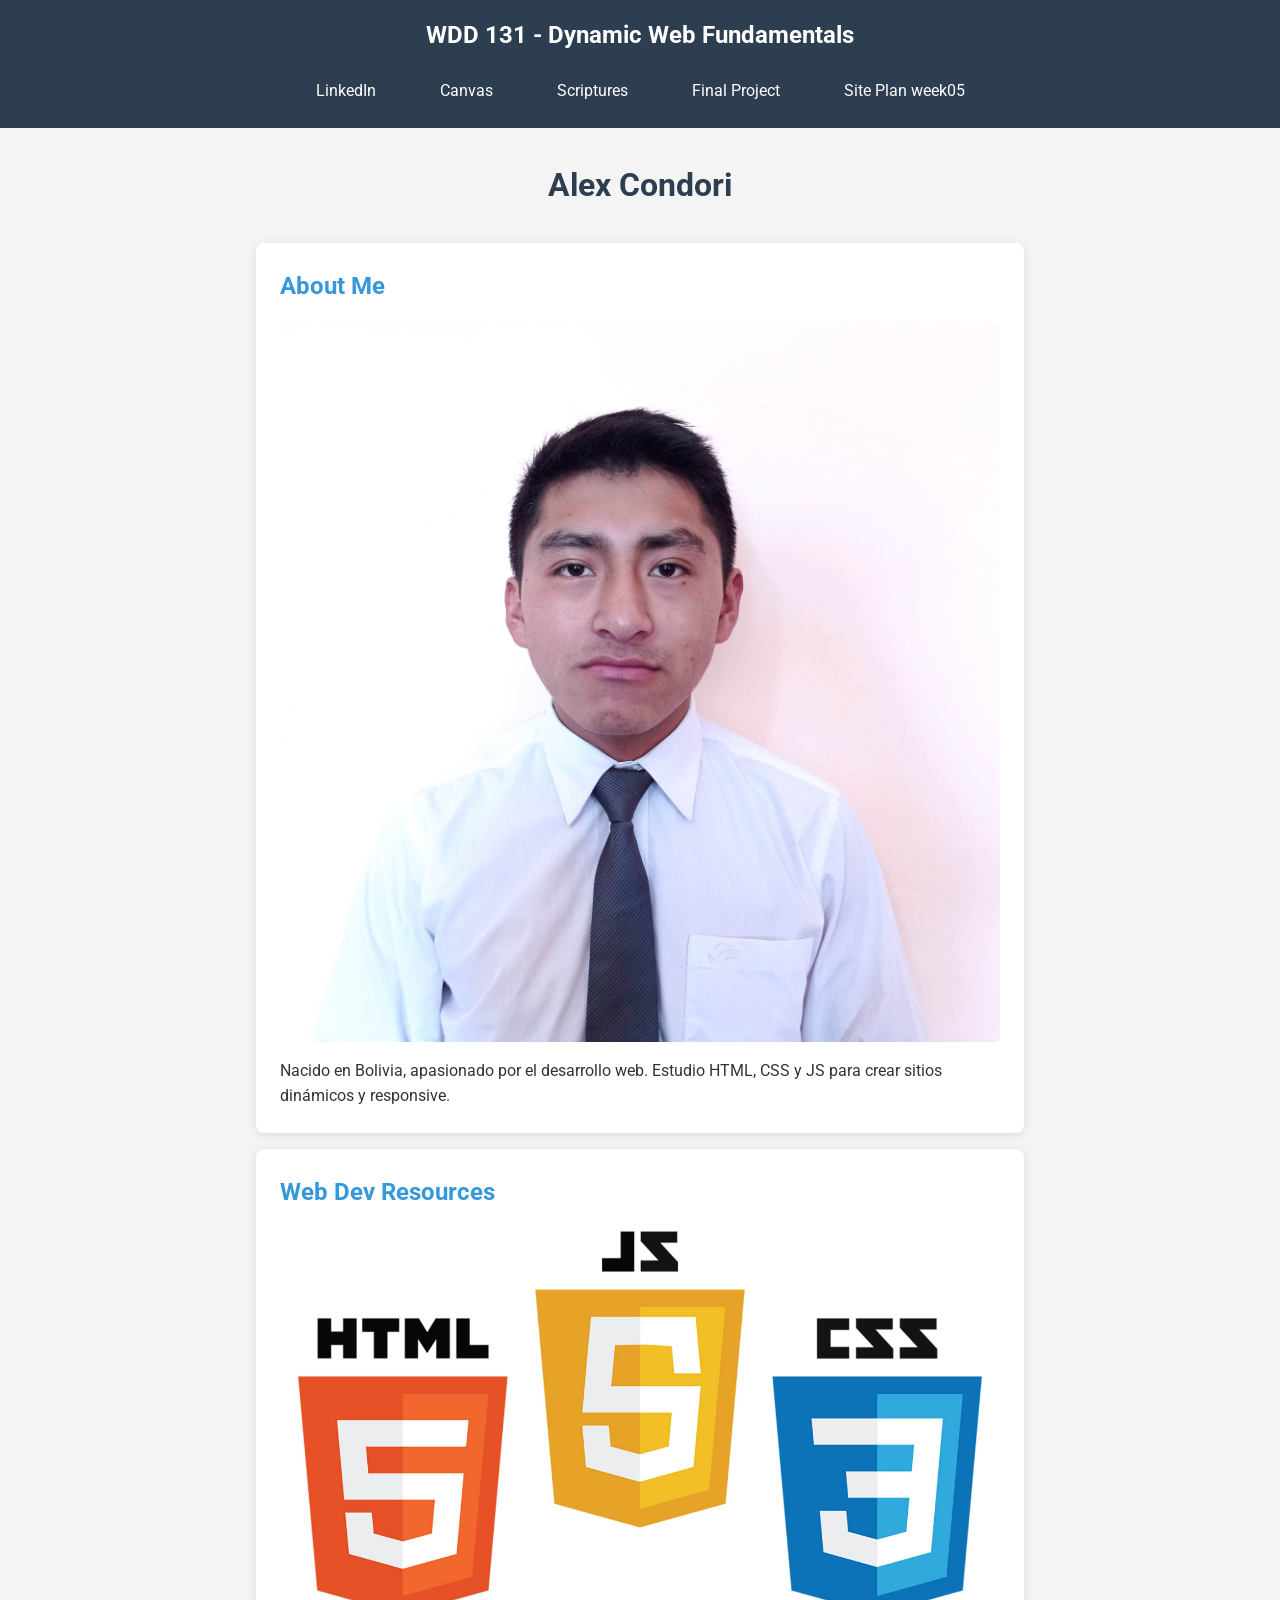
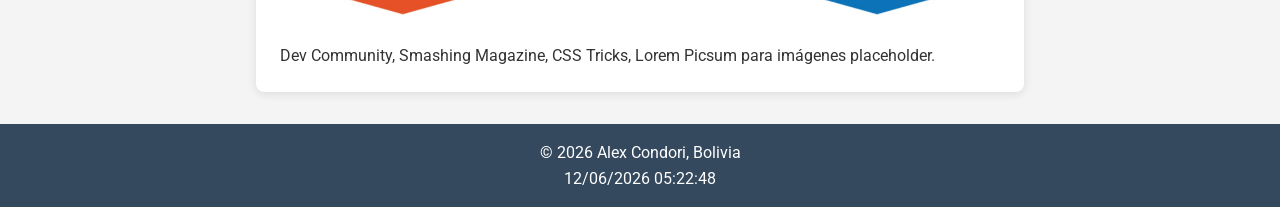
==== index.html @ 4abb844c "siteplan" ====
<!DOCTYPE html>
<html lang="en">
<head>
    <meta charset="UTF-8">
    <meta name="viewport" content="width=device-width, initial-scale=1.0">
    <title>WDD 131 - Dynamic Web Fundamentals - Alex Condori</title>
    <meta name="description" content="WDD 131 - Dynamic Web Fundamentals Alex Condori. HTML, CSS, JavaScript, responsive design, web development fundamentals.">
    <meta name="author" content="Alex Condori">
    <link rel="stylesheet" href="styles/base.css">
    <link rel="preconnect" href="https://fonts.googleapis.com">
    <link rel="preconnect" href="https://fonts.gstatic.com" crossorigin>
    <link href="https://fonts.googleapis.com/css2?family=Roboto:wght@400;700&display=swap" rel="stylesheet">
    <script src="scripts/getdates.js" defer></script>
</head>
<body>
    <header>
        <span id="course-title">WDD 131 - Dynamic Web Fundamentals</span>
        <nav>
            <a href="https://www.linkedin.com/in/alexcondori" target="_blank">LinkedIn</a>
            <a href="https://byupw.instructure.com/" target="_blank">Canvas</a>
            <a href="https://www.churchofjesuschrist.org/study/scriptures/bofm/hel/10?lang=spa" target="_blank">Scriptures</a>
            <a href="week5/filtered-temples.html">Final Project</a>
            <a href="project/siteplan.html">Site Plan week05</a> 
        </nav>  
    </header>

    <main>
        <h1>Alex Condori</h1>

        <section class="card">
            <h2>About Me</h2>
            <img src="images/about.jpg" alt="Foto personal de Alex Condori" loading="lazy" width="300" height="200">
            <p>Nacido en Bolivia, apasionado por el desarrollo web. Estudio HTML, CSS y JS para crear sitios dinámicos y responsive.</p>
        </section>

        <section class="card">
            <h2>Web Dev Resources</h2>
            <img src="images/resources.jpg" alt="Herramientas de desarrollo web" loading="lazy" width="300" height="200">
            <p>Dev Community, Smashing Magazine, CSS Tricks, Lorem Picsum para imágenes placeholder.</p>
        </section>
    </main>

    <footer>
        <p>&copy; <span id="currentyear"></span> Alex Condori, Bolivia</p>
        <p id="lastModified"></p>
    </footer>
</body>
</html>
---- styles/base.css ----
* { margin: 0; padding: 0; box-sizing: border-box; }
body { font-family: 'Roboto', sans-serif; line-height: 1.6; color: #333; background: #f4f4f4; }

header { background: #2c3e50; color: white; text-align: center; padding: 1rem; }
#course-title { display: block; font-size: 1.5rem; font-weight: 700; margin-bottom: 1rem; }
nav { display: flex; justify-content: center; gap: 2rem; }
nav a { color: white; text-decoration: none; padding: 0.5rem 1rem; border-radius: 5px; transition: background 0.3s; }
nav a:hover { background: #3498db; }

main { max-width: 800px; margin: 2rem auto; padding: 0 1rem; }
h1 { text-align: center; margin-bottom: 2rem; color: #2c3e50; }
.card { background: white; margin-bottom: 1rem; padding: 1.5rem; border-radius: 8px; box-shadow: 0 2px 10px rgba(0,0,0,0.1); display: grid; gap: 1rem; }
.card h2 { color: #3498db; }
.card img { width: 100%; height: auto; border-radius: 5px; }

footer { background: #34495e; color: white; text-align: center; padding: 1rem; margin-top: 2rem; }

@media (max-width: 600px) { nav { flex-direction: column; gap: 1rem; } }
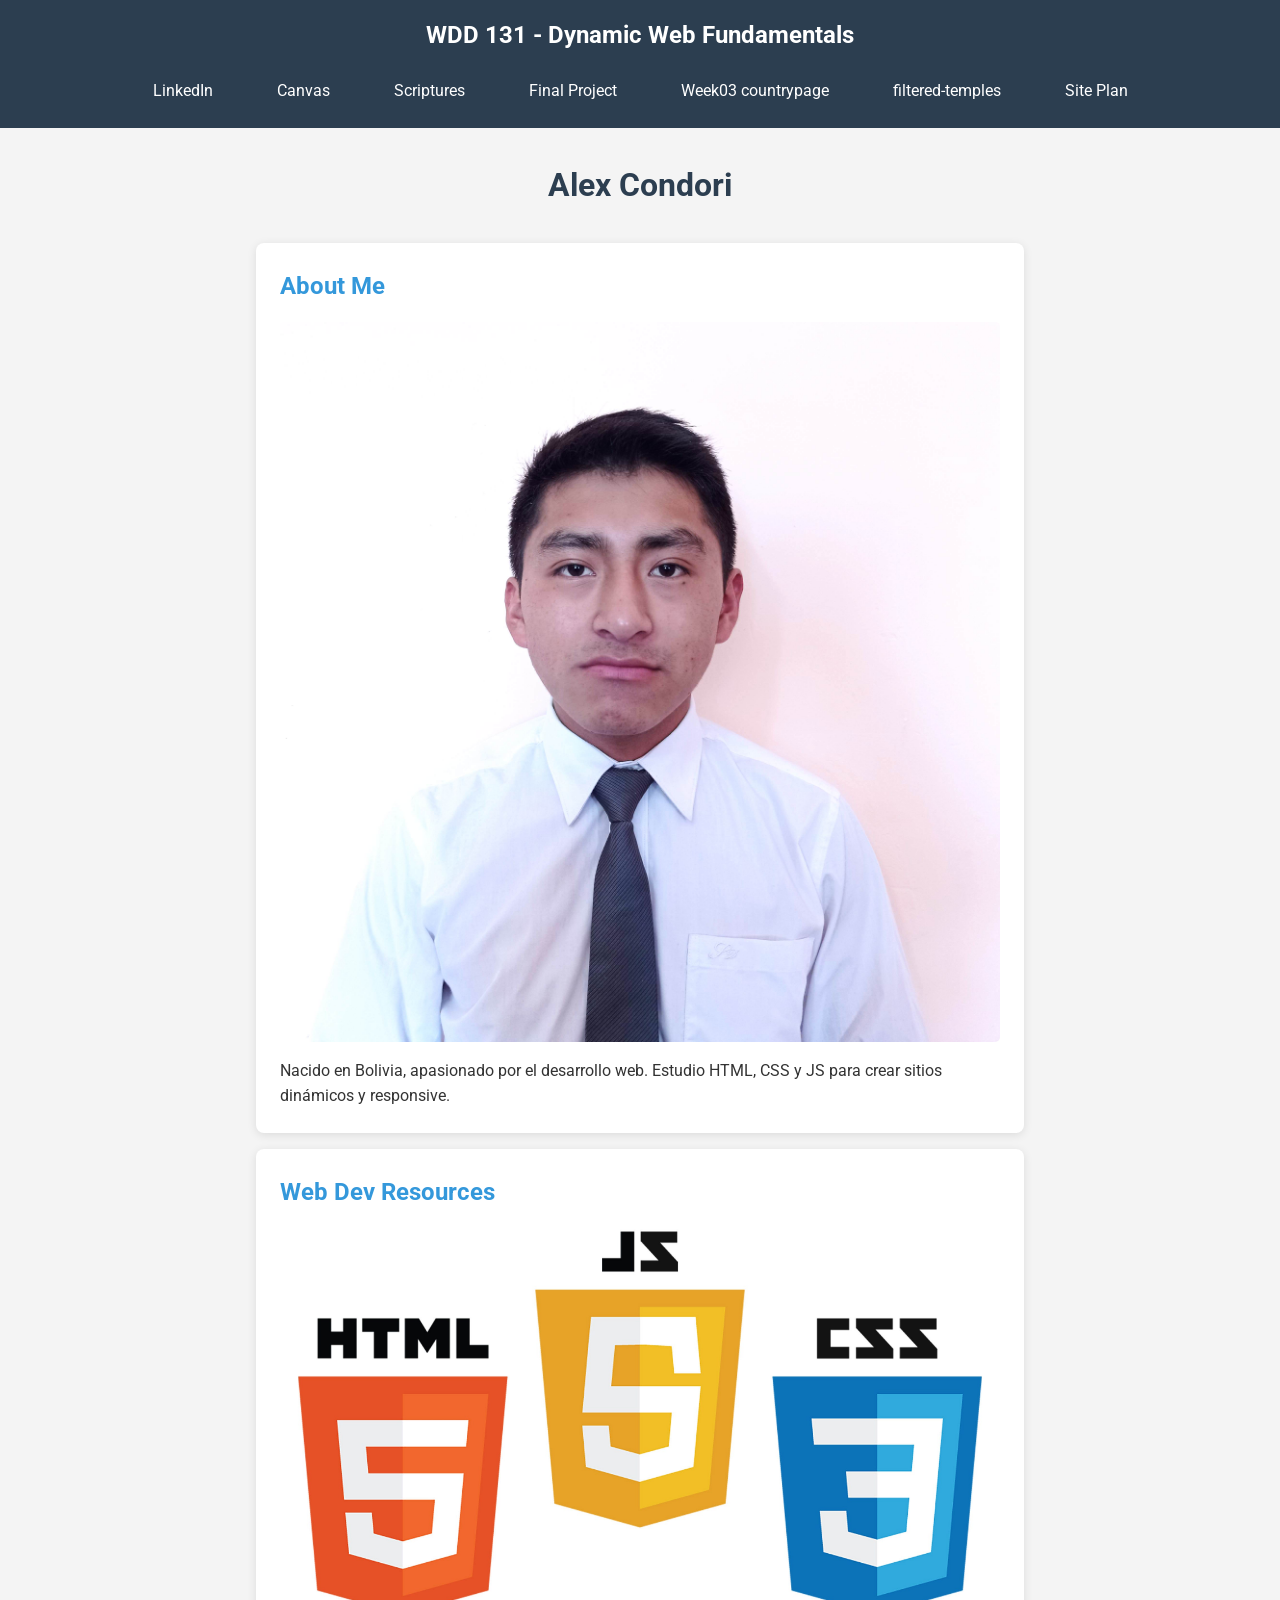
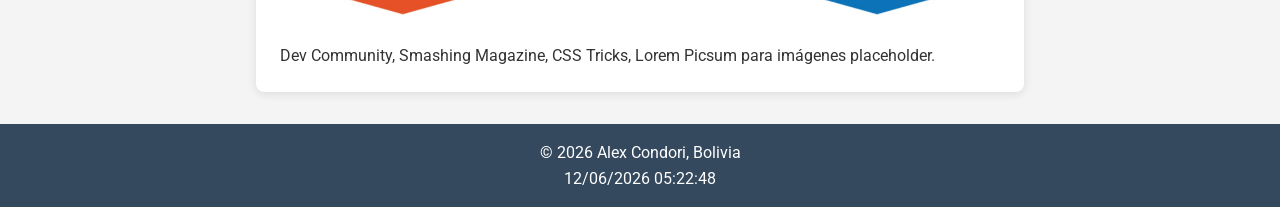
==== commit 0eb2bfb6: "links already work" ====
--- a/index.html
+++ b/index.html
@@ -19,8 +19,10 @@
             <a href="https://www.linkedin.com/in/alexcondori" target="_blank">LinkedIn</a>
             <a href="https://byupw.instructure.com/" target="_blank">Canvas</a>
             <a href="https://www.churchofjesuschrist.org/study/scriptures/bofm/hel/10?lang=spa" target="_blank">Scriptures</a>
-            <a href="week5/filtered-temples.html">Final Project</a>
-            <a href="project/siteplan.html">Site Plan week05</a> 
+            <a href="#">Final Project</a>
+            <a href="place.html">Week03 countrypage</a>
+            <a href="week5/filtered-temples.html">filtered-temples</a>
+            <a href="proyect/siteplan.html">Site Plan</a> 
         </nav>  
     </header>
 
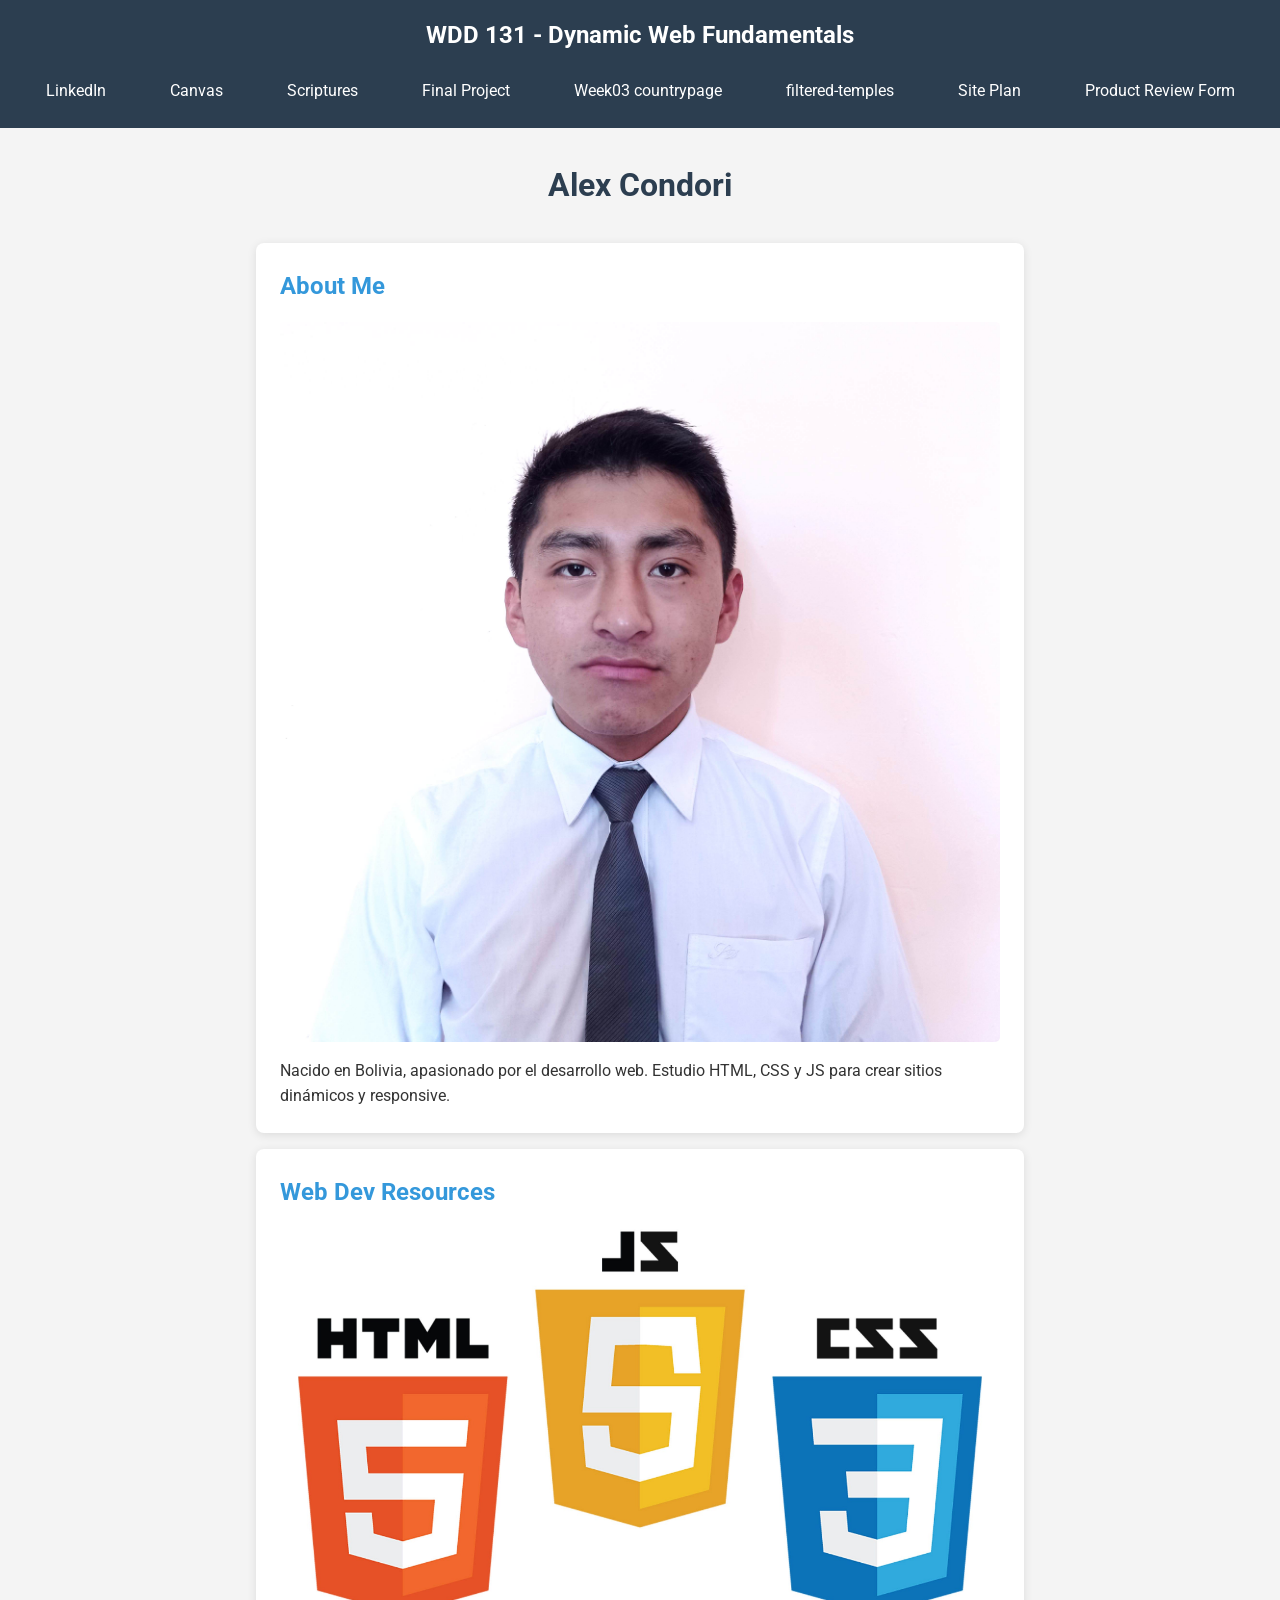
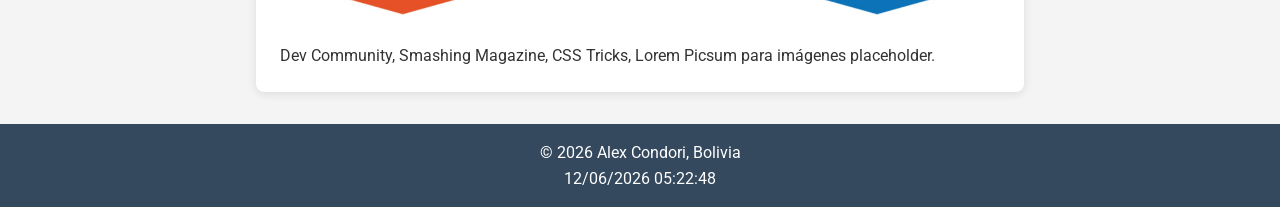
==== commit ff6de7ae: "first commit" ====
--- a/index.html
+++ b/index.html
@@ -23,6 +23,7 @@
             <a href="place.html">Week03 countrypage</a>
             <a href="week5/filtered-temples.html">filtered-temples</a>
             <a href="proyect/siteplan.html">Site Plan</a> 
+            <a href="product review form/form.html">Product Review Form</a> 
         </nav>  
     </header>
 
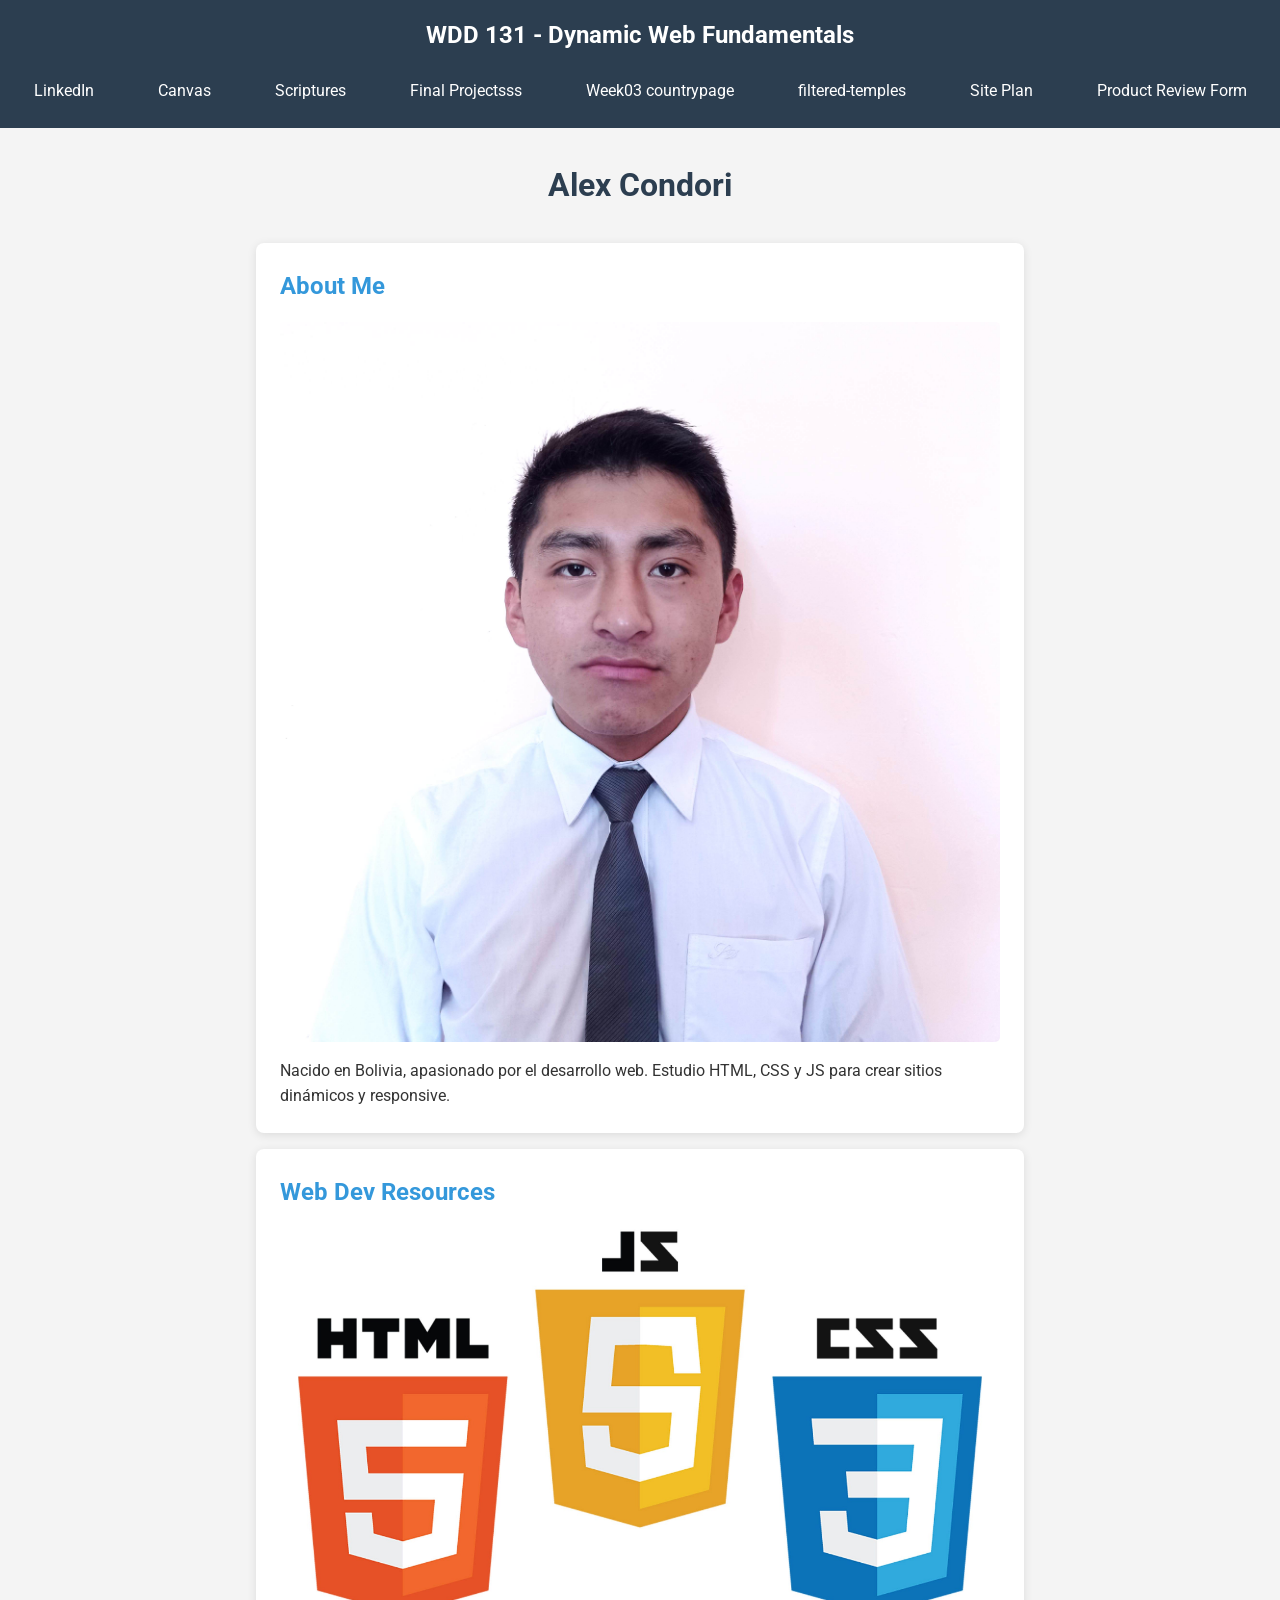
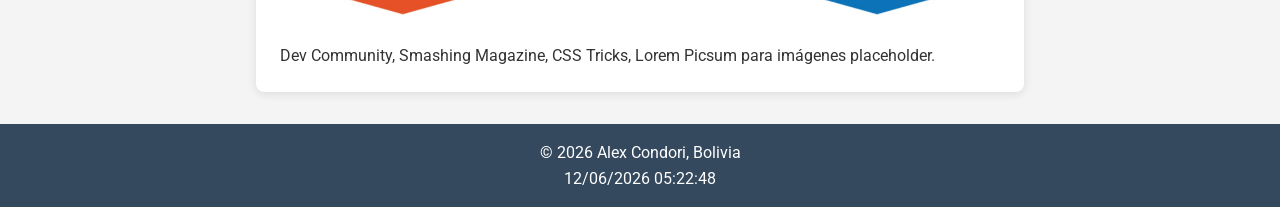
==== commit f28d5012: "six commit" ====
--- a/index.html
+++ b/index.html
@@ -19,7 +19,7 @@
             <a href="https://www.linkedin.com/in/alexcondori" target="_blank">LinkedIn</a>
             <a href="https://byupw.instructure.com/" target="_blank">Canvas</a>
             <a href="https://www.churchofjesuschrist.org/study/scriptures/bofm/hel/10?lang=spa" target="_blank">Scriptures</a>
-            <a href="#">Final Project</a>
+            <a href="proyect/index.html">Final Projectsss</a>
             <a href="place.html">Week03 countrypage</a>
             <a href="week5/filtered-temples.html">filtered-temples</a>
             <a href="proyect/siteplan.html">Site Plan</a> 
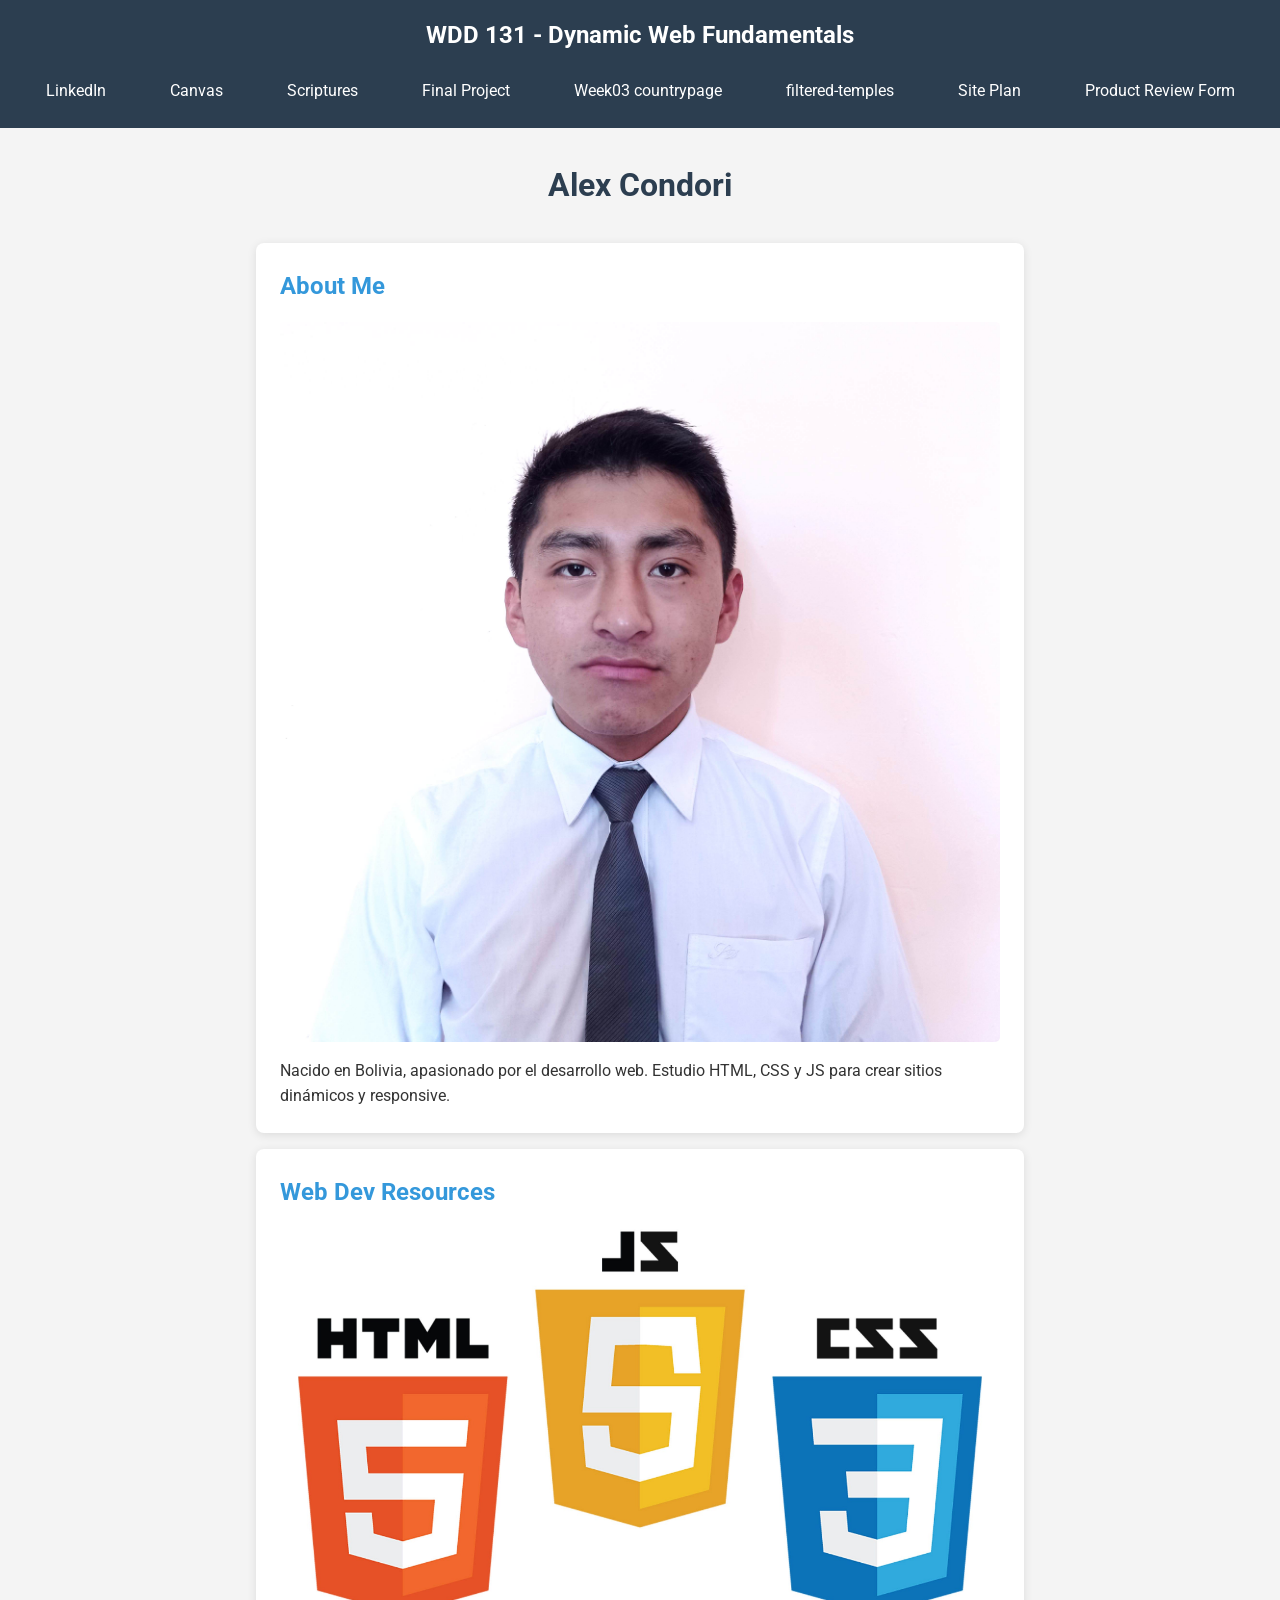
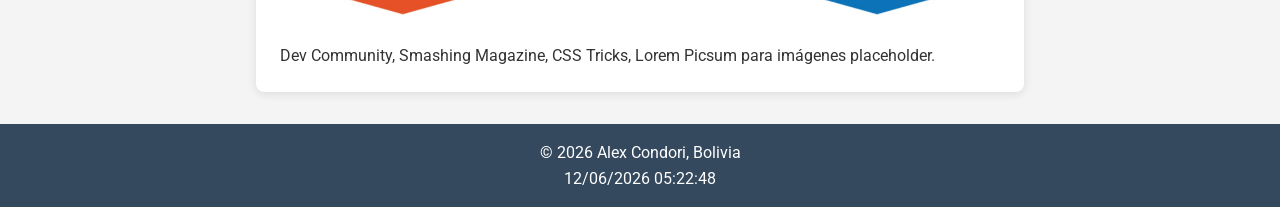
==== commit 16d40240: "seven commit" ====
--- a/index.html
+++ b/index.html
@@ -19,7 +19,7 @@
             <a href="https://www.linkedin.com/in/alexcondori" target="_blank">LinkedIn</a>
             <a href="https://byupw.instructure.com/" target="_blank">Canvas</a>
             <a href="https://www.churchofjesuschrist.org/study/scriptures/bofm/hel/10?lang=spa" target="_blank">Scriptures</a>
-            <a href="proyect/index.html">Final Projectsss</a>
+            <a href="proyect/index.html">Final Project</a>
             <a href="place.html">Week03 countrypage</a>
             <a href="week5/filtered-temples.html">filtered-temples</a>
             <a href="proyect/siteplan.html">Site Plan</a> 
